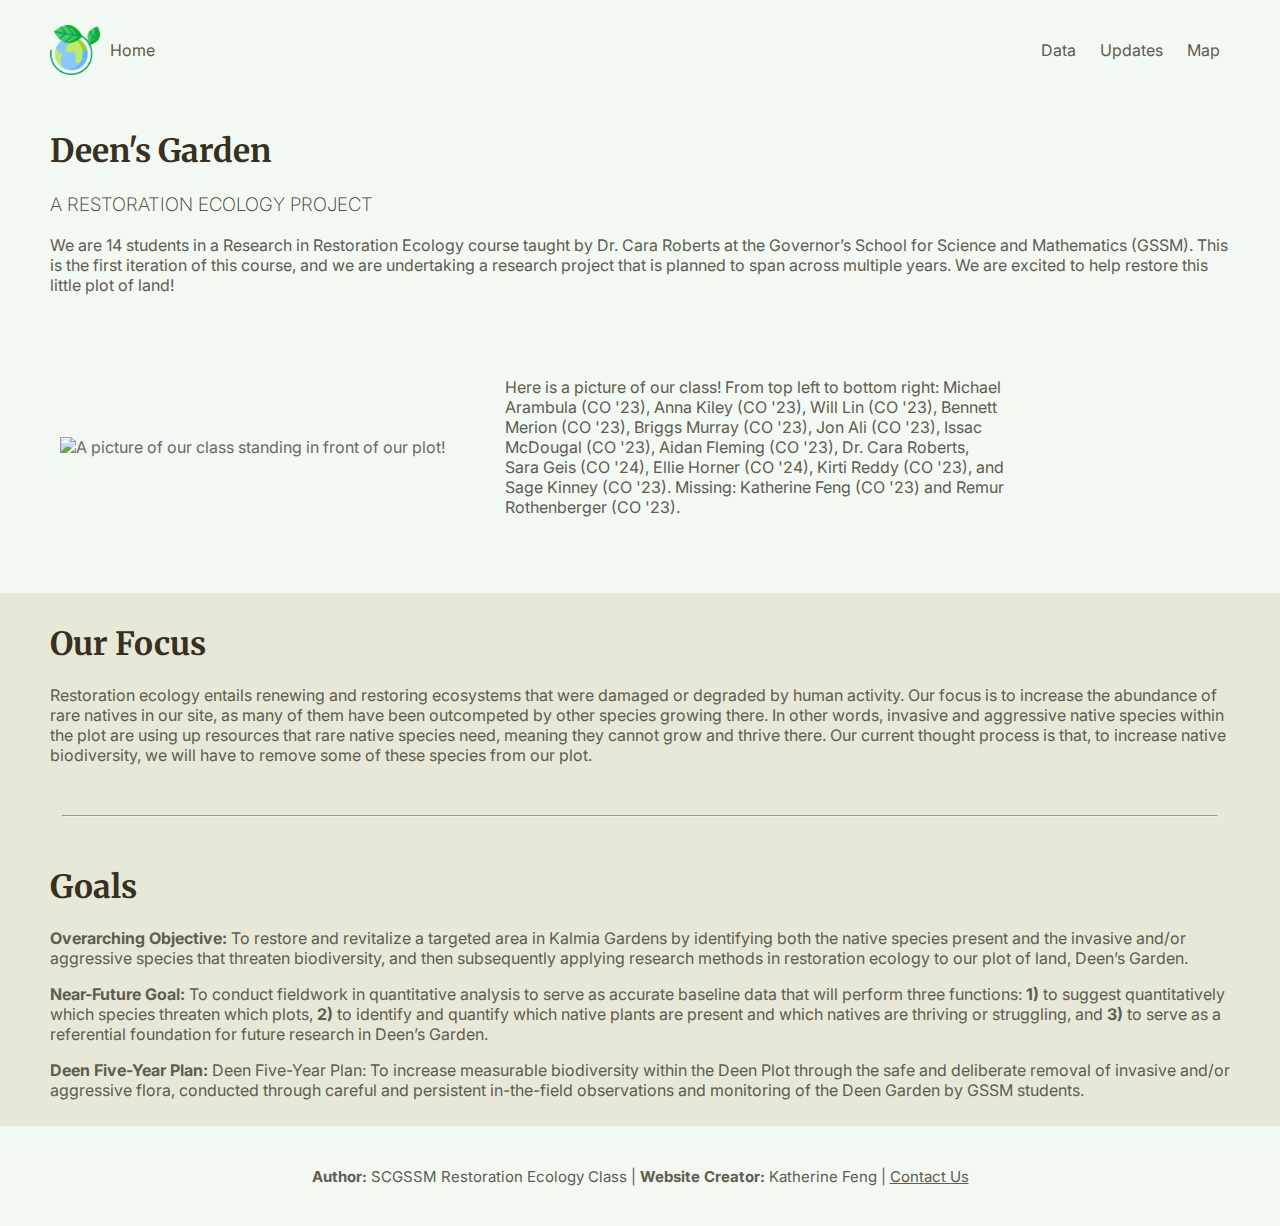
==== index.html @ 8529956c "first commit" ====
<!DOCTYPE html>
<!--[if lt IE 7]>      <html class="no-js lt-ie9 lt-ie8 lt-ie7"> <![endif]-->
<!--[if IE 7]>         <html class="no-js lt-ie9 lt-ie8"> <![endif]-->
<!--[if IE 8]>         <html class="no-js lt-ie9"> <![endif]-->
<!--[if gt IE 8]>      <html class="no-js"> <!--<![endif]-->
<html>
    <head>
        <meta charset="utf-8">
        <meta http-equiv="X-UA-Compatible" content="IE=edge">
        <title>Restoration Ecology Project</title>
        <meta name="description" content="">
        <meta name="viewport" content="width=device-width, initial-scale=1">
        <link rel="preconnect" href="https://fonts.googleapis.com"> 
        <link rel="preconnect" href="https://fonts.gstatic.com" crossorigin> 
        <link href="https://fonts.googleapis.com/css2?family=Inter&family=Merriweather:wght@300&display=swap" rel="stylesheet">
        <link rel="stylesheet" href="styles.css">
        <script src="" async defer></script>
    </head>
    <body>
                <div class="grid-container">
                <header>
                    <div class="leftsideheader">
                        <div class="logo">
                            <a href="index.html">
                        <img src="assets/planet-earth.png">
                        </a>
                    </div>
                    <div>
                        <a href="index.html">Home</a>
                    </div>
                    </div>
                    <div class="rightsideheader">
                        <div class="navbar">
                            <a href="data.html">Data</a>
                            <a href="updates.html">Updates</a>
                            <a href="map.html">Map</a>
                        </div>
                    </div>
                </header>
                <main>                    
                    <div class="desc">
                    <h1>Deen's Garden</h1>
                    <h3>A RESTORATION ECOLOGY PROJECT</h3>
                    <p>We are 14 students in a Research in Restoration Ecology course taught by
                        Dr. Cara Roberts at the Governor’s School for Science and Mathematics (GSSM). This is the first
                        iteration of this course, and we are undertaking a research project that is planned to span across
                        multiple years. We are excited to help restore this little plot of land!</p>
                        <div class="imgbox"><div><img id="grouppic" src="assets/grouppic.jpg" alt="A picture of our class standing in front of our plot!"></div>
                        <div class="caption"><p>Here is a picture of our class! From top left to bottom right: Michael Arambula (CO '23), Anna Kiley (CO '23), Will Lin (CO '23), Bennett Merion (CO '23), 
                            Briggs Murray (CO '23), Jon Ali (CO '23), Issac McDougal (CO '23), Aidan Fleming (CO '23), Dr. Cara Roberts, Sara Geis (CO '24), Ellie Horner (CO '24), Kirti Reddy (CO '23), and Sage Kinney (CO '23). Missing: Katherine Feng (CO '23) and Remur Rothenberger (CO '23).
                        </p></div></div>
                    </div>
                    <div class="desc">
                        <h1>Our Focus</h1>
                        <p>Restoration ecology entails renewing and restoring ecosystems that were damaged or degraded by human activity.
                            Our focus is to increase the abundance of rare natives in our site, as many of them have been
                            outcompeted by other species growing there. In other words, invasive and aggressive native species
                            within the plot are using up resources that rare native species need, meaning they cannot grow and thrive there.
                            Our current thought process is that, to increase native biodiversity, we will have to remove some of these species from our plot.</p>
                            <hr>

                        </div>
                    <div class="desc">
                        <h1>Goals</h1>
                            <p><strong>Overarching Objective: </strong>To restore and revitalize a targeted area in
                            Kalmia Gardens by identifying both the native species present and the invasive and/or
                            aggressive species that threaten biodiversity, and then subsequently applying research
                            methods in restoration ecology to our plot of land, Deen’s Garden.</p>
                            <p><strong>Near-Future Goal: </strong>To conduct fieldwork in quantitative analysis to
                            serve as accurate baseline data that will perform three functions: <strong>1)</strong> to suggest
                            quantitatively which species threaten which plots, <strong>2)</strong> to identify and quantify which
                            native plants are present and which natives are thriving or struggling, and <strong>3)</strong>
                            to serve as a referential foundation for future research in Deen’s Garden.</p>
                            <p><strong>Deen Five-Year Plan: </strong>Deen Five-Year Plan: To increase measurable
                            biodiversity within the Deen Plot through the safe and deliberate removal of invasive
                            and/or aggressive flora, conducted through careful and persistent in-the-field observations
                            and monitoring of the Deen Garden by GSSM students.</p>
                            </div>
                    </div>              
                    <footer>
                        <div>
                        <p><strong>Author:</strong> SCGSSM Restoration Ecology Class | <strong>Website Creator:</strong> Katherine Feng | </p>
                        <a href="mailto:cfroberts@governors.school">Contact Us</a>
                    </div>
                    </footer>
                </main>
            </div>
    </body>
</html>
---- styles.css ----
* {
    box-sizing: border-box;
}

body {
    margin: 0;
    padding: 0;
    font-family: 'Inter', sans-serif;
    width: 100%;
    height: 100%;
}

.mapbox {
    display: flex;
    flex-flow: row nowrap;
    text-align: left;
    color: #696969;
    width: 100%;
    padding: 10px 50px 10px 50px;
    height: auto;
    background: #F2F8F2;
}

.imgbox{
    display: flex;
    flex-flow: row;
    align-items:center;
}

.caption {
    max-width: 600px;
    padding: 50px;
}
hr {
    margin-top: 50px;
    color: #605C4E;
    width: 98%;
}

.imgbox img {
    width: 100%;
    margin: 20px auto;
    display: block;
    padding: 10px;
    max-width: 800px;
}

header {
    padding: 50px;
    height: auto;
    display: flex;
    justify-content: space-between;
    flex-flow: row;
    background: #F2F8F2;
}

header a {
    text-decoration: none;
    color: #605C4E;
    padding: 10px;
}

header > .leftsideheader {
    display: flex;
    flex-flow: row;
    justify-content: center;
    align-items: center;
}
header > .rightsideheader {
    display: flex;
    flex-flow: row;
    justify-content: center;
    align-items: center;
}

.logo {
    width: 50px;
    height: 50px;
}

.logo > a {
    padding: 0;
}
.logo img {
    width: 100%;
    height: 100%;
}


.grid-container {
    display: grid;
    grid-template-rows: 100px auto auto auto auto;
    background:rgba(232, 232, 217);
    gap: 0px;
    padding: 0px;
}


main {
    display: flex;
    flex-flow: column;
    text-align: left;
    width: auto;
    height: auto;
    margin: 0;
    padding: 0;
    width: 100%;
    height: 100%;

}

#info-box {
    display: none;
    position: absolute;
    top: 0px;
    left: 0px;
    z-index: 1;
    background: rgba(232, 232, 217);
    /* border: 2px solid #2d362c; */
    border-radius: 5px;
    padding: 10px;
    max-width: 500px;
  }


footer {
    display: flex;
    /* margin-top: auto; */
    /* bottom: 0; */
    background: #F2F8F2;
    padding: 10px 10px 10px;
    justify-content: center;
    text-align: center;
    align-items: center;
    font-size: 15px;
    /* width: 100%; */
    height: 100px;
}

.svg {
    height: 100%;
    width: 100%;
}
svg {
    height: 700px;
    width: 100%;
}

footer p {
    display: inline;
}
footer a {
    display: inline-block;
    color: #605C4E;
}

.desc {
    position: relative center;
    text-align: left;
    color: #696969;
    width: 100%;
    padding: 10px 50px 10px 50px;
    height: auto;
    background: #F2F8F2;
}

.desc:nth-child(n+2){
    background:rgba(232, 232, 217);
}


.box-container {
    width: 100%;
    justify-content: center;
    align-items: center;
    display: contents;
}


h1 {
    font-family: 'Merriweather', serif;
    color: #363020;
}

h3 {
    font-weight: 200;
    color: #363020;
}

p {
    color: #605C4E;
}


@media screen and (max-width: 780px) {
    .desc {
        height: auto;
        width: 100vw;
        border-radius: 0px;
        margin: 0px;
    }

    .imgbox {
        flex-flow: column wrap;
    }
    .imgbox img{
        width: 450px;
        padding: 0px;
    }

}


@media screen and (max-width: 900px) {
    .caption {
        width: 100%;
        padding: 0px;
    }
    .mapbox {
        flex-flow: column;
    }
}


path:hover {
    stroke: #494936;
    stroke-width:2px;
    stroke-linejoin: round;
    fill: #C7C7A6;
    fill-opacity: 50%;
    cursor: pointer;
}
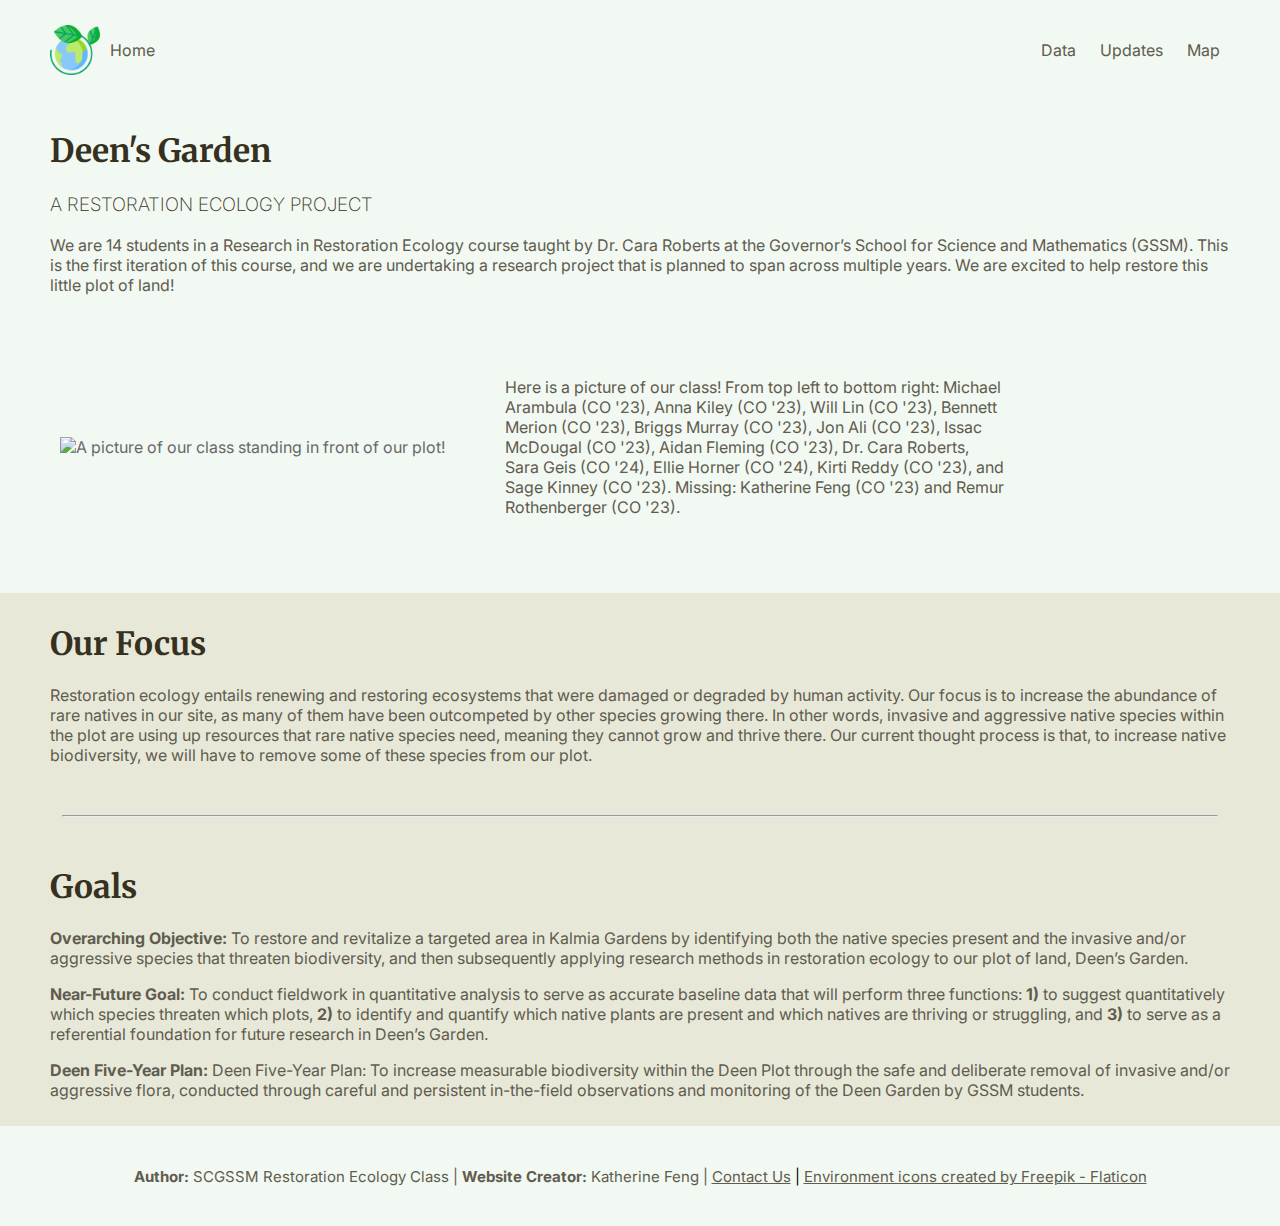
==== commit bcfca50f: "ughhhh" ====
--- a/index.html
+++ b/index.html
@@ -81,6 +81,7 @@
                         <div>
                         <p><strong>Author:</strong> SCGSSM Restoration Ecology Class | <strong>Website Creator:</strong> Katherine Feng | </p>
                         <a href="mailto:cfroberts@governors.school">Contact Us</a>
+                        | <a href="https://www.flaticon.com/free-icons/environment" title="environment icons">Environment icons created by Freepik - Flaticon</a>
                     </div>
                     </footer>
                 </main>
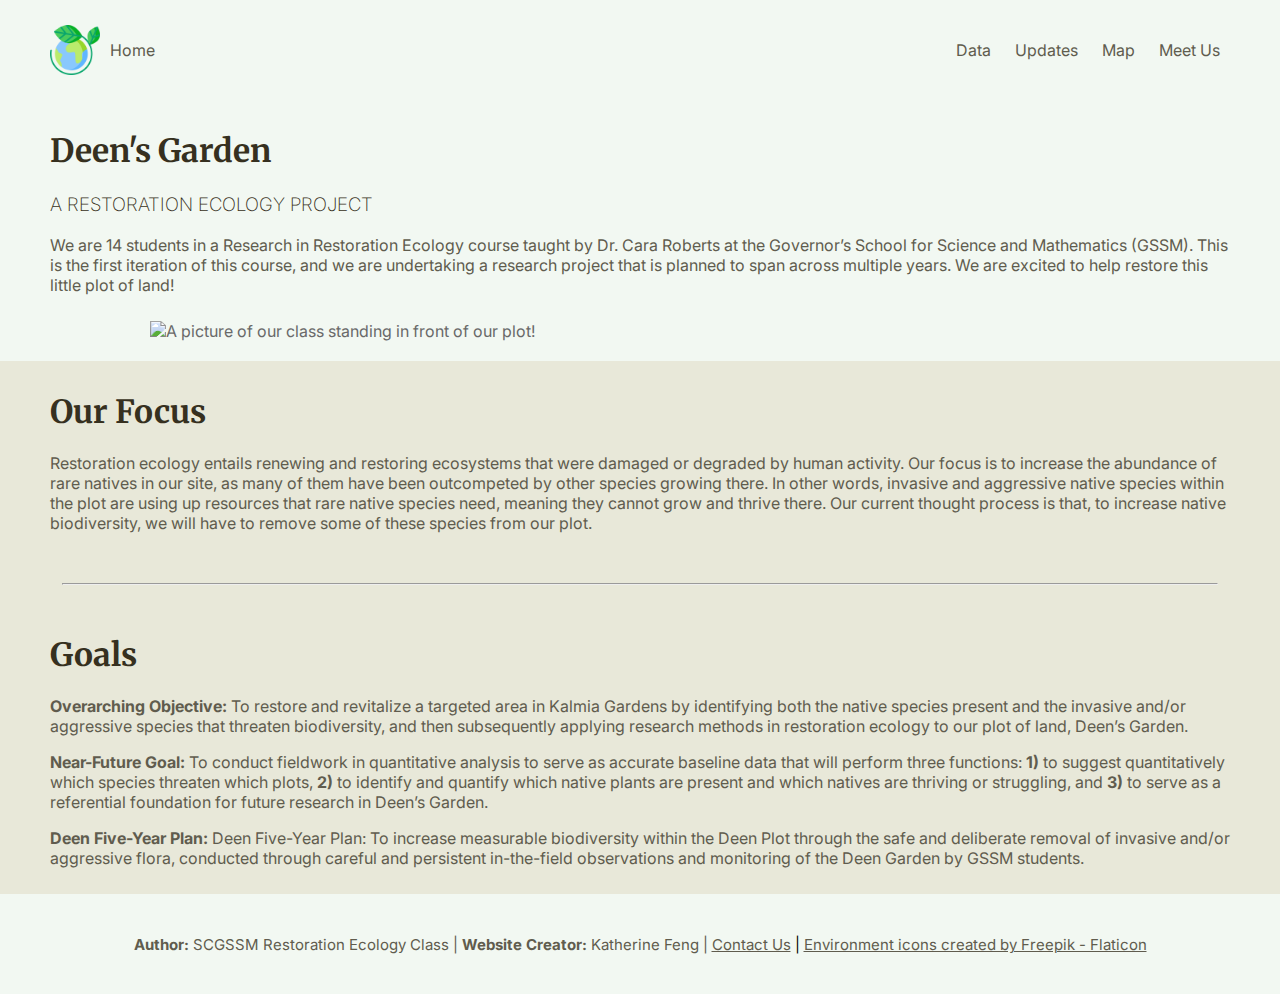
==== commit e484bc38: "1st revamp" ====
--- a/index.html
+++ b/index.html
@@ -17,9 +17,9 @@
         <script src="" async defer></script>
     </head>
     <body>
-                <div class="grid-container">
-                <header>
-                    <div class="leftsideheader">
+        <div class="grid-container">
+            <header>
+                <div class="leftsideheader">
                         <div class="logo">
                             <a href="index.html">
                         <img src="assets/planet-earth.png">
@@ -28,39 +28,37 @@
                     <div>
                         <a href="index.html">Home</a>
                     </div>
-                    </div>
-                    <div class="rightsideheader">
+                </div>
+                <div class="rightsideheader">
                         <div class="navbar">
                             <a href="data.html">Data</a>
                             <a href="updates.html">Updates</a>
                             <a href="map.html">Map</a>
+                            <a href="info.html">Meet Us</a>
                         </div>
-                    </div>
-                </header>
-                <main>                    
-                    <div class="desc">
+                </div>
+            </header>
+            <main>                    
+                <div class="desc">
                     <h1>Deen's Garden</h1>
                     <h3>A RESTORATION ECOLOGY PROJECT</h3>
                     <p>We are 14 students in a Research in Restoration Ecology course taught by
                         Dr. Cara Roberts at the Governor’s School for Science and Mathematics (GSSM). This is the first
                         iteration of this course, and we are undertaking a research project that is planned to span across
                         multiple years. We are excited to help restore this little plot of land!</p>
-                        <div class="imgbox"><div><img id="grouppic" src="assets/grouppic.jpg" alt="A picture of our class standing in front of our plot!"></div>
-                        <div class="caption"><p>Here is a picture of our class! From top left to bottom right: Michael Arambula (CO '23), Anna Kiley (CO '23), Will Lin (CO '23), Bennett Merion (CO '23), 
-                            Briggs Murray (CO '23), Jon Ali (CO '23), Issac McDougal (CO '23), Aidan Fleming (CO '23), Dr. Cara Roberts, Sara Geis (CO '24), Ellie Horner (CO '24), Kirti Reddy (CO '23), and Sage Kinney (CO '23). Missing: Katherine Feng (CO '23) and Remur Rothenberger (CO '23).
-                        </p></div></div>
-                    </div>
-                    <div class="desc">
-                        <h1>Our Focus</h1>
-                        <p>Restoration ecology entails renewing and restoring ecosystems that were damaged or degraded by human activity.
+                    <div class="imgbox"><img id="grouppic" src="assets/grouppic.jpg" alt="A picture of our class standing in front of our plot!"></div>
+                </div>
+                <div class="desc">
+                    <h1>Our Focus</h1>
+                    <p>Restoration ecology entails renewing and restoring ecosystems that were damaged or degraded by human activity.
                             Our focus is to increase the abundance of rare natives in our site, as many of them have been
                             outcompeted by other species growing there. In other words, invasive and aggressive native species
                             within the plot are using up resources that rare native species need, meaning they cannot grow and thrive there.
                             Our current thought process is that, to increase native biodiversity, we will have to remove some of these species from our plot.</p>
-                            <hr>
+                    <hr>
 
-                        </div>
-                    <div class="desc">
+                    </div>
+                <div class="desc">
                         <h1>Goals</h1>
                             <p><strong>Overarching Objective: </strong>To restore and revitalize a targeted area in
                             Kalmia Gardens by identifying both the native species present and the invasive and/or
@@ -84,7 +82,7 @@
                         | <a href="https://www.flaticon.com/free-icons/environment" title="environment icons">Environment icons created by Freepik - Flaticon</a>
                     </div>
                     </footer>
-                </main>
-            </div>
+            </main>
+        </div>
     </body>
 </html>--- a/styles.css
+++ b/styles.css
@@ -39,10 +39,10 @@
 
 .imgbox img {
     width: 100%;
-    margin: 20px auto;
+    margin: 0 auto;
     display: block;
     padding: 10px;
-    max-width: 800px;
+    max-width: 1000px;
 }
 
 header {
@@ -116,7 +116,6 @@
     left: 0px;
     z-index: 1;
     background: rgba(232, 232, 217);
-    /* border: 2px solid #2d362c; */
     border-radius: 5px;
     padding: 10px;
     max-width: 500px;
@@ -125,15 +124,12 @@
 
 footer {
     display: flex;
-    /* margin-top: auto; */
-    /* bottom: 0; */
     background: #F2F8F2;
     padding: 10px 10px 10px;
     justify-content: center;
     text-align: center;
     align-items: center;
     font-size: 15px;
-    /* width: 100%; */
     height: 100px;
 }
 
@@ -204,22 +200,12 @@
         flex-flow: column wrap;
     }
     .imgbox img{
-        width: 450px;
-        padding: 0px;
-    }
-
-}
-
-
-@media screen and (max-width: 900px) {
-    .caption {
         width: 100%;
         padding: 0px;
     }
-    .mapbox {
-        flex-flow: column;
-    }
-}
+
+}
+
 
 
 path:hover {
@@ -230,3 +216,42 @@
     fill-opacity: 50%;
     cursor: pointer;
 }
+
+
+@media screen and (max-width: 480) {
+    a {
+        margin: 5px;
+        padding: 0px;
+    }
+}
+
+.textcol {
+    width: 25%;
+    padding-right: 10px;
+}
+.text {
+    display: flex;
+    flex-flow: row;
+    /* justify-content: center; */
+    align-items: center;
+}
+
+
+
+@media screen and (max-width: 900px) {
+    .caption {
+        width: 100%;
+        padding: 0px;
+    }
+    .mapbox {
+        flex-flow: column;
+    }
+
+    .text {
+        flex-flow: column;
+    }
+
+    .textcol {
+        width: 100%;
+    }
+}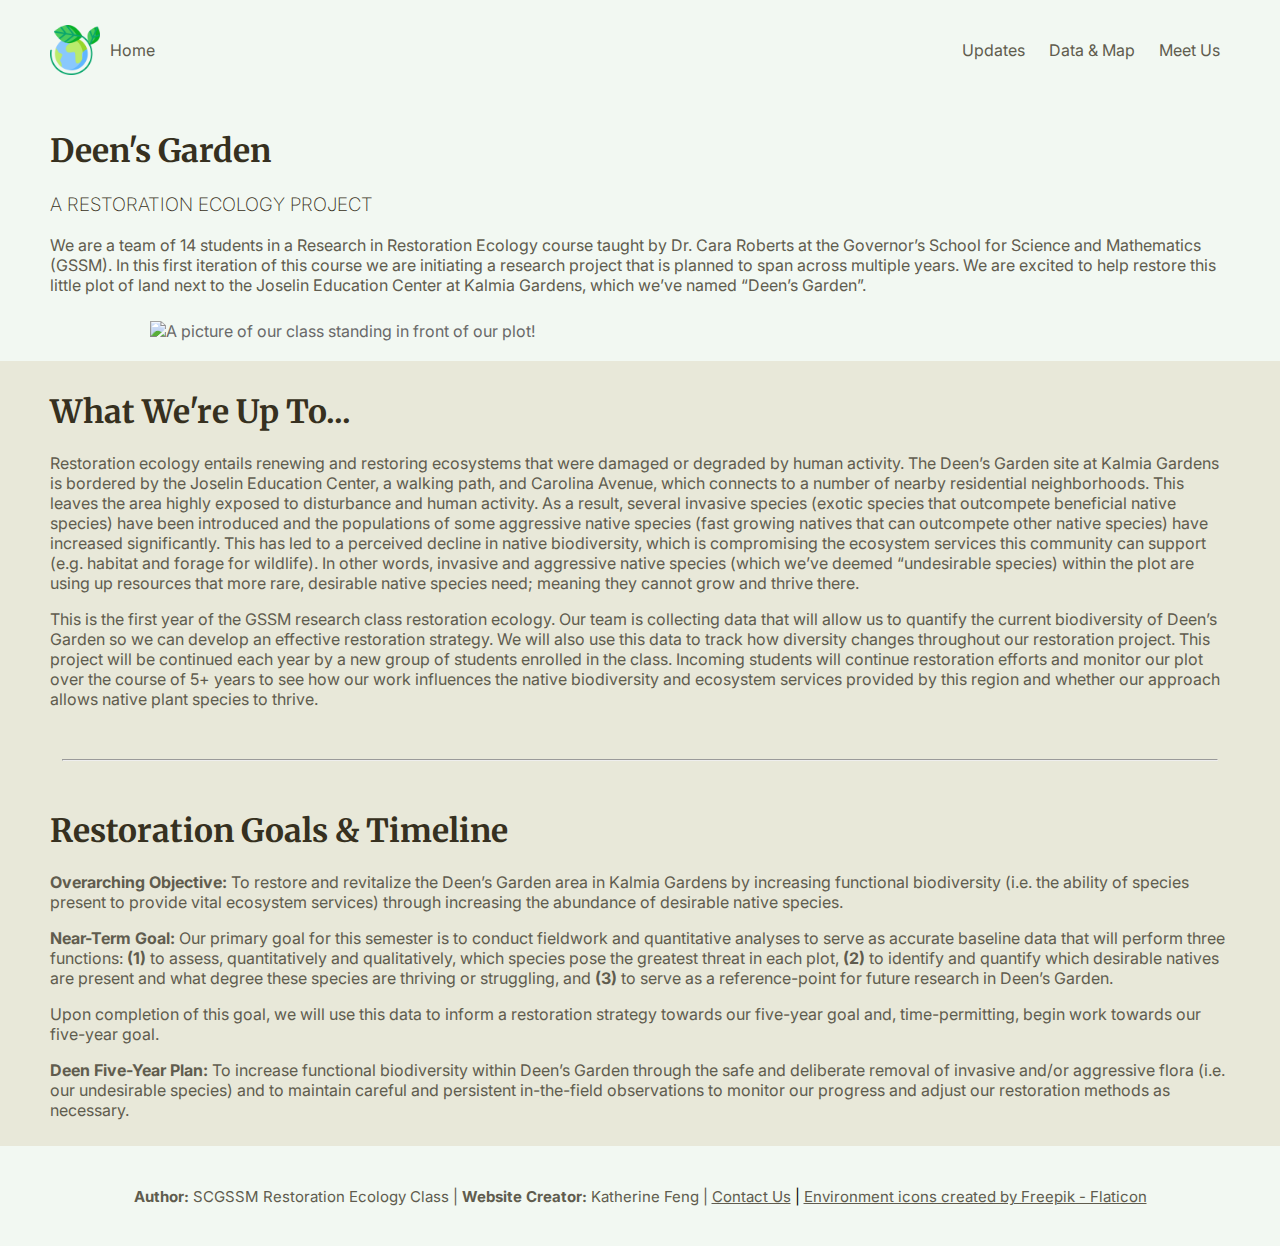
==== commit 0a345d3d: "reformat content" ====
--- a/index.html
+++ b/index.html
@@ -31,9 +31,9 @@
                 </div>
                 <div class="rightsideheader">
                         <div class="navbar">
-                            <a href="data.html">Data</a>
+                            <!-- <a href="data.html">Data</a> -->
                             <a href="updates.html">Updates</a>
-                            <a href="map.html">Map</a>
+                            <a href="map.html">Data & Map</a>
                             <a href="info.html">Meet Us</a>
                         </div>
                 </div>
@@ -42,37 +42,22 @@
                 <div class="desc">
                     <h1>Deen's Garden</h1>
                     <h3>A RESTORATION ECOLOGY PROJECT</h3>
-                    <p>We are 14 students in a Research in Restoration Ecology course taught by
-                        Dr. Cara Roberts at the Governor’s School for Science and Mathematics (GSSM). This is the first
-                        iteration of this course, and we are undertaking a research project that is planned to span across
-                        multiple years. We are excited to help restore this little plot of land!</p>
+                    <p>We are a team of 14 students in a Research in Restoration Ecology course taught by Dr. Cara Roberts at the Governor’s School for Science and Mathematics (GSSM). In this first iteration of this course we are initiating a research project that is planned to span across multiple years. We are excited to help restore this little plot of land next to the Joselin Education Center at Kalmia Gardens, which we’ve named “Deen’s Garden”. </p>
                     <div class="imgbox"><img id="grouppic" src="assets/grouppic.jpg" alt="A picture of our class standing in front of our plot!"></div>
                 </div>
                 <div class="desc">
-                    <h1>Our Focus</h1>
-                    <p>Restoration ecology entails renewing and restoring ecosystems that were damaged or degraded by human activity.
-                            Our focus is to increase the abundance of rare natives in our site, as many of them have been
-                            outcompeted by other species growing there. In other words, invasive and aggressive native species
-                            within the plot are using up resources that rare native species need, meaning they cannot grow and thrive there.
-                            Our current thought process is that, to increase native biodiversity, we will have to remove some of these species from our plot.</p>
+                    <h1>What We're Up To...</h1>
+                    <p>Restoration ecology entails renewing and restoring ecosystems that were damaged or degraded by human activity. The Deen’s Garden site at Kalmia Gardens is bordered by the Joselin Education Center, a walking path, and Carolina Avenue, which connects to a number of nearby residential neighborhoods. This leaves the area highly exposed to disturbance and human activity. As a result, several invasive species (exotic species that outcompete beneficial native species) have been introduced and the populations of some aggressive native species (fast growing natives that can outcompete other native species) have increased significantly. This has led to a perceived decline in native biodiversity, which is compromising the ecosystem services this community can support (e.g. habitat and forage for wildlife). In other words, invasive and aggressive native species (which we’ve deemed “undesirable species) within the plot are using up resources that more rare, desirable native species need; meaning they cannot grow and thrive there.</p>
+                    <p>This is the first year of the GSSM research class restoration ecology. Our team is collecting data that will allow us to quantify the current biodiversity of Deen’s Garden so we can develop an effective restoration strategy. We will also use this data to track how diversity changes throughout our restoration project. This project will be continued each year by a new group of students enrolled in the class. Incoming students will continue restoration efforts and monitor our plot over the course of 5+ years to see how our work influences the native biodiversity and ecosystem services provided by this region and whether our approach allows native plant species to thrive.</p>
                     <hr>
 
                     </div>
                 <div class="desc">
-                        <h1>Goals</h1>
-                            <p><strong>Overarching Objective: </strong>To restore and revitalize a targeted area in
-                            Kalmia Gardens by identifying both the native species present and the invasive and/or
-                            aggressive species that threaten biodiversity, and then subsequently applying research
-                            methods in restoration ecology to our plot of land, Deen’s Garden.</p>
-                            <p><strong>Near-Future Goal: </strong>To conduct fieldwork in quantitative analysis to
-                            serve as accurate baseline data that will perform three functions: <strong>1)</strong> to suggest
-                            quantitatively which species threaten which plots, <strong>2)</strong> to identify and quantify which
-                            native plants are present and which natives are thriving or struggling, and <strong>3)</strong>
-                            to serve as a referential foundation for future research in Deen’s Garden.</p>
-                            <p><strong>Deen Five-Year Plan: </strong>Deen Five-Year Plan: To increase measurable
-                            biodiversity within the Deen Plot through the safe and deliberate removal of invasive
-                            and/or aggressive flora, conducted through careful and persistent in-the-field observations
-                            and monitoring of the Deen Garden by GSSM students.</p>
+                        <h1>Restoration Goals & Timeline</h1>
+                            <p><strong>Overarching Objective: </strong>To restore and revitalize the Deen’s Garden area in Kalmia Gardens by increasing functional biodiversity (i.e. the ability of species present to provide vital ecosystem services) through increasing the abundance of desirable native species. </p>
+                            <p><strong>Near-Term Goal: </strong>Our primary goal for this semester is to conduct fieldwork and quantitative analyses to serve as accurate baseline data that will perform three functions: <strong>(1)</strong> to assess, quantitatively and qualitatively, which species pose the greatest threat in each plot, <strong>(2)</strong> to identify and quantify which desirable natives are present and what degree these species are thriving or struggling, and <strong>(3)</strong> to serve as a reference-point for future research in Deen’s Garden.</p>
+                            <p>Upon completion of this goal, we will use this data to inform a restoration strategy towards our five-year goal and, time-permitting, begin work towards our five-year goal.</p>
+                            <p><strong>Deen Five-Year Plan: </strong>To increase functional biodiversity within Deen’s Garden through the safe and deliberate removal of invasive and/or aggressive flora (i.e. our undesirable species) and to maintain careful and persistent in-the-field observations to monitor our progress and adjust our restoration methods as necessary. </p> 
                             </div>
                     </div>              
                     <footer>
--- a/styles.css
+++ b/styles.css
@@ -58,6 +58,10 @@
     text-decoration: none;
     color: #605C4E;
     padding: 10px;
+}
+
+header a:hover {
+    border: solid 3px #F2F8F2;
 }
 
 header > .leftsideheader {
@@ -150,6 +154,54 @@
     color: #605C4E;
 }
 
+.buttonbox {
+    display: flex;
+    flex-flow: row;
+    justify-content: center;
+    align-items: center;
+}
+
+button {
+    margin: 5px;
+    text-decoration: none;
+    padding: 10px;
+    background-color: #C7C7A6;
+    border-radius: 5px;
+    color: #605C4E;
+    display: inline-block;
+    border: solid 0px #605C4E;
+}
+
+button:hover, button:focus {
+    color: #C7C7A6;
+    background: #605C4E;
+}
+
+.buttondesc {
+    display: flex;
+    flex-flow: column;
+}
+
+.colordesc {
+    display: flex;
+    flex-flow: row;
+    justify-content: center;
+    align-items:center;
+}
+
+.color {
+    margin: 0px auto;
+    display: flex;
+    flex-flow: row wrap;
+    visibility: hidden;
+}
+
+.color img {
+    margin: 10px;
+    width: 30px;
+    height: 30px;
+}
+
 .desc {
     position: relative center;
     text-align: left;
@@ -202,6 +254,7 @@
     .imgbox img{
         width: 100%;
         padding: 0px;
+        margin: 10px 0px;
     }
 
 }
@@ -211,9 +264,6 @@
 path:hover {
     stroke: #494936;
     stroke-width:2px;
-    stroke-linejoin: round;
-    fill: #C7C7A6;
-    fill-opacity: 50%;
     cursor: pointer;
 }
 
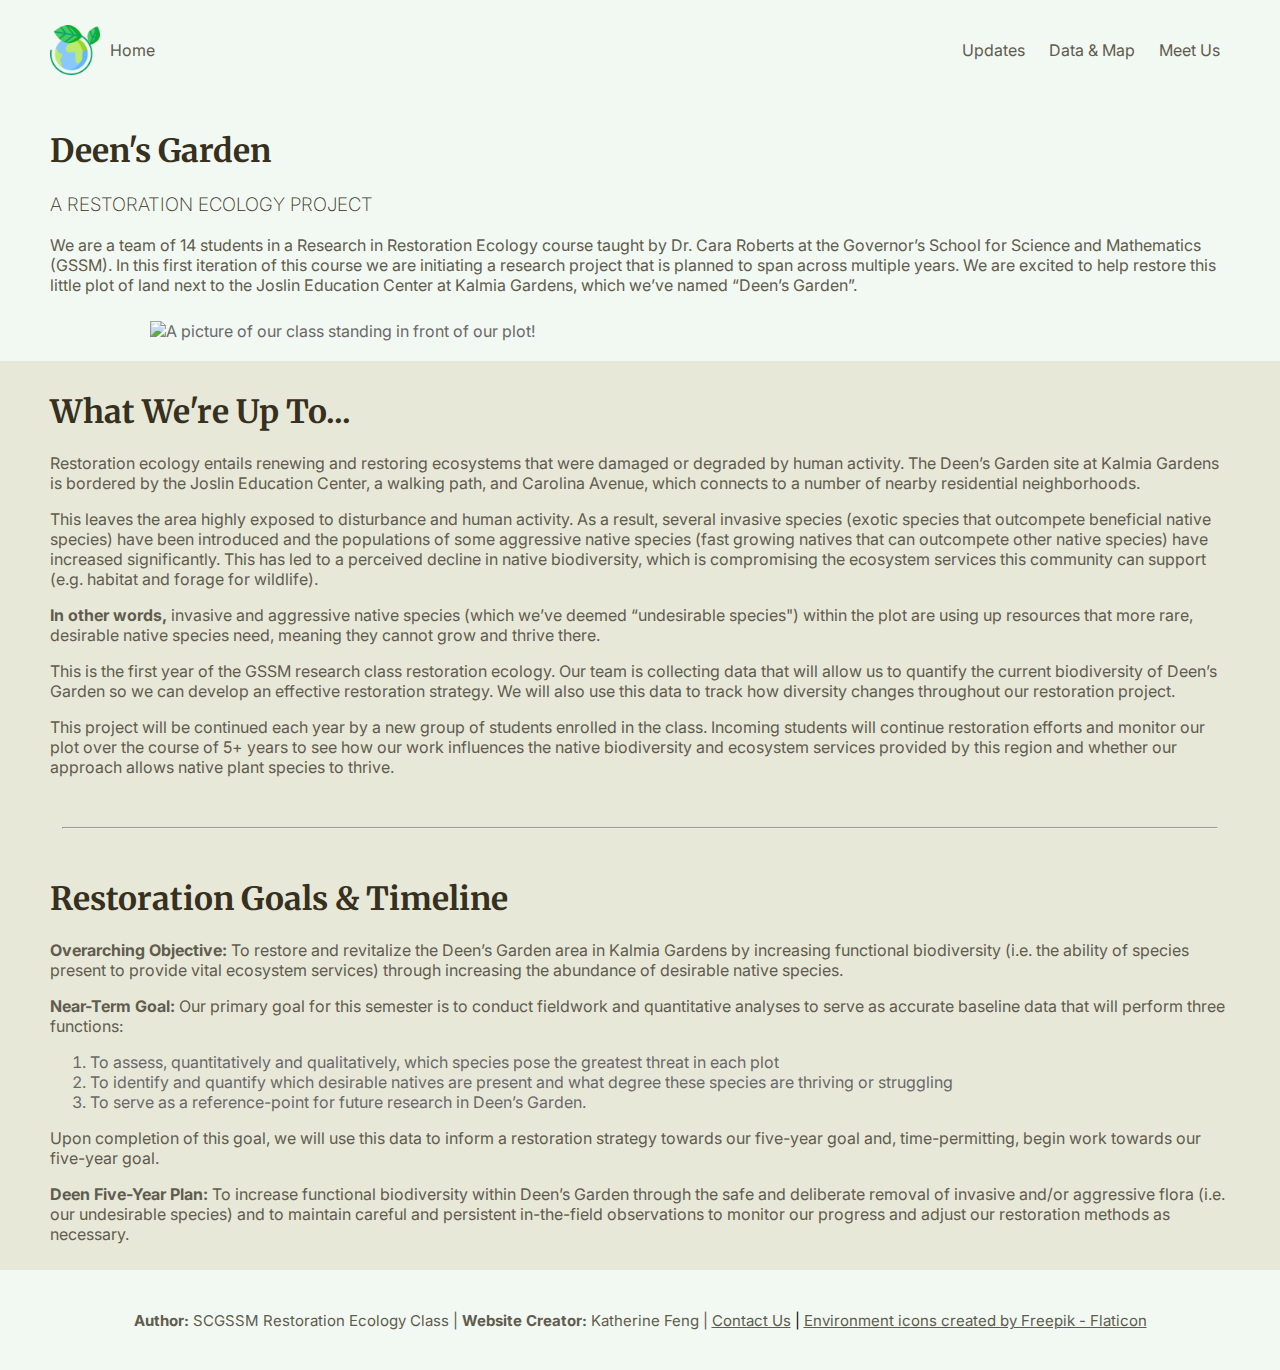
==== commit 8ea4d67f: "reformat content 2" ====
--- a/index.html
+++ b/index.html
@@ -42,20 +42,30 @@
                 <div class="desc">
                     <h1>Deen's Garden</h1>
                     <h3>A RESTORATION ECOLOGY PROJECT</h3>
-                    <p>We are a team of 14 students in a Research in Restoration Ecology course taught by Dr. Cara Roberts at the Governor’s School for Science and Mathematics (GSSM). In this first iteration of this course we are initiating a research project that is planned to span across multiple years. We are excited to help restore this little plot of land next to the Joselin Education Center at Kalmia Gardens, which we’ve named “Deen’s Garden”. </p>
+                    <p>We are a team of 14 students in a Research in Restoration Ecology course taught by Dr. Cara Roberts at the Governor’s School for Science and Mathematics (GSSM). In this first iteration of this course we are initiating a research project that is planned to span across multiple years. We are excited to help restore this little plot of land next to the Joslin Education Center at Kalmia Gardens, which we’ve named “Deen’s Garden”. </p>
                     <div class="imgbox"><img id="grouppic" src="assets/grouppic.jpg" alt="A picture of our class standing in front of our plot!"></div>
                 </div>
                 <div class="desc">
                     <h1>What We're Up To...</h1>
-                    <p>Restoration ecology entails renewing and restoring ecosystems that were damaged or degraded by human activity. The Deen’s Garden site at Kalmia Gardens is bordered by the Joselin Education Center, a walking path, and Carolina Avenue, which connects to a number of nearby residential neighborhoods. This leaves the area highly exposed to disturbance and human activity. As a result, several invasive species (exotic species that outcompete beneficial native species) have been introduced and the populations of some aggressive native species (fast growing natives that can outcompete other native species) have increased significantly. This has led to a perceived decline in native biodiversity, which is compromising the ecosystem services this community can support (e.g. habitat and forage for wildlife). In other words, invasive and aggressive native species (which we’ve deemed “undesirable species) within the plot are using up resources that more rare, desirable native species need; meaning they cannot grow and thrive there.</p>
-                    <p>This is the first year of the GSSM research class restoration ecology. Our team is collecting data that will allow us to quantify the current biodiversity of Deen’s Garden so we can develop an effective restoration strategy. We will also use this data to track how diversity changes throughout our restoration project. This project will be continued each year by a new group of students enrolled in the class. Incoming students will continue restoration efforts and monitor our plot over the course of 5+ years to see how our work influences the native biodiversity and ecosystem services provided by this region and whether our approach allows native plant species to thrive.</p>
+                    <p>Restoration ecology entails renewing and restoring ecosystems that were damaged or degraded by human activity. The Deen’s Garden site at Kalmia Gardens is bordered by the Joslin Education Center, a walking path, and Carolina Avenue, which connects to a number of nearby residential neighborhoods.
+                    </p>
+                    <p>This leaves the area highly exposed to disturbance and human activity. As a result, several invasive species (exotic species that outcompete beneficial native species) have been introduced and the populations of some aggressive native species (fast growing natives that can outcompete other native species) have increased significantly. This has led to a perceived decline in native biodiversity, which is compromising the ecosystem services this community can support (e.g. habitat and forage for wildlife).
+                    </p>
+                    <p><strong>In other words,</strong> invasive and aggressive native species (which we’ve deemed “undesirable species") within the plot are using up resources that more rare, desirable native species need, meaning they cannot grow and thrive there.</p>
+                    <p>This is the first year of the GSSM research class restoration ecology. Our team is collecting data that will allow us to quantify the current biodiversity of Deen’s Garden so we can develop an effective restoration strategy. We will also use this data to track how diversity changes throughout our restoration project.</p>
+                    <p>This project will be continued each year by a new group of students enrolled in the class. Incoming students will continue restoration efforts and monitor our plot over the course of 5+ years to see how our work influences the native biodiversity and ecosystem services provided by this region and whether our approach allows native plant species to thrive.</p>
                     <hr>
 
                     </div>
                 <div class="desc">
                         <h1>Restoration Goals & Timeline</h1>
                             <p><strong>Overarching Objective: </strong>To restore and revitalize the Deen’s Garden area in Kalmia Gardens by increasing functional biodiversity (i.e. the ability of species present to provide vital ecosystem services) through increasing the abundance of desirable native species. </p>
-                            <p><strong>Near-Term Goal: </strong>Our primary goal for this semester is to conduct fieldwork and quantitative analyses to serve as accurate baseline data that will perform three functions: <strong>(1)</strong> to assess, quantitatively and qualitatively, which species pose the greatest threat in each plot, <strong>(2)</strong> to identify and quantify which desirable natives are present and what degree these species are thriving or struggling, and <strong>(3)</strong> to serve as a reference-point for future research in Deen’s Garden.</p>
+                            <p><strong>Near-Term Goal: </strong>Our primary goal for this semester is to conduct fieldwork and quantitative analyses to serve as accurate baseline data that will perform three functions:
+                                <ol>
+                                <li>To assess, quantitatively and qualitatively, which species pose the greatest threat in each plot</li>
+                                <li>To identify and quantify which desirable natives are present and what degree these species are thriving or struggling </li>
+                                <li>To serve as a reference-point for future research in Deen’s Garden.</li>
+                            </ol></p>
                             <p>Upon completion of this goal, we will use this data to inform a restoration strategy towards our five-year goal and, time-permitting, begin work towards our five-year goal.</p>
                             <p><strong>Deen Five-Year Plan: </strong>To increase functional biodiversity within Deen’s Garden through the safe and deliberate removal of invasive and/or aggressive flora (i.e. our undesirable species) and to maintain careful and persistent in-the-field observations to monitor our progress and adjust our restoration methods as necessary. </p> 
                             </div>
